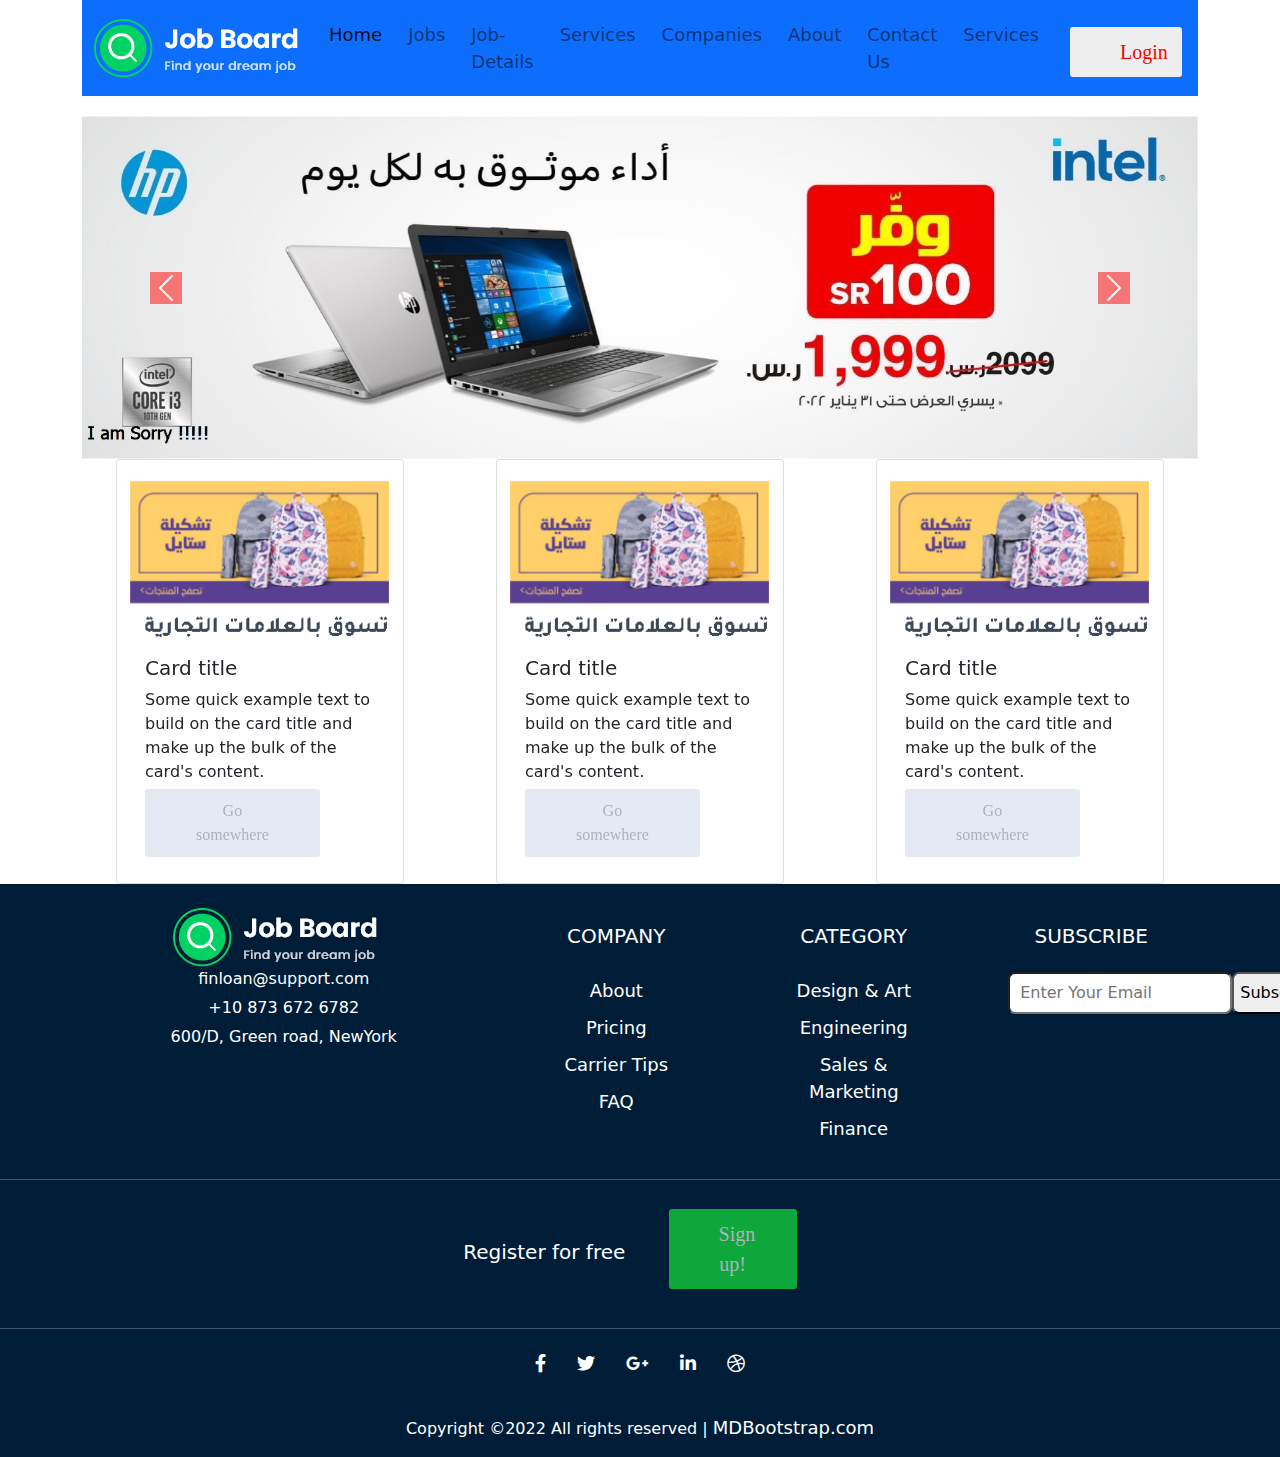
==== index.html @ 2ab96377 "first commit" ====
<!DOCTYPE html>
<html lang="en">

<head>
    <meta charset="UTF-8">

    <meta http-equiv="X-UA-Compatible" content="IE=edge">
    <!---------first mobile Meta-->
    <meta name="viewport" content="width=device-width, initial-scale=1.0">
    <title>Bootstrab</title>
    <link rel="stylesheet" href="css/bootstrap.css">
    <link rel="stylesheet" href="css/style.css">


    <!-- Render All Elements Normally -->
    <link rel="stylesheet" href="css/normalize.css" />
    <!-- Font Awesome Library -->
    <link rel="stylesheet" href="css/all.min.css" />
    <!-- Main Template CSS File -->
    <link rel="stylesheet" href="css/project3.css" />
    <!-- Google Fonts -->
    <link rel="preconnect" href="https://fonts.gstatic.com" />
    <link href="https://fonts.googleapis.com/css2?family=Open+Sans:wght@400;700&#038;display=swap" rel="stylesheet" />

    <link rel="stylesheet" href="css/login.css">
    <link rel="stylesheet" href="css/signup.css">

    <script src="js/html5shiv.min.js"></script>
    <script src="js/respond.min.js"></script>


</head>

<body>

    <div class="container">
        <nav class="navbar navbar-expand-lg navbar-light bg-primary">

            <div class="container-fluid">

                <a class="navbar-brand" href="#"><img src="image/logo.png"></a>
                <button class="navbar-toggler" type="button" data-bs-toggle="collapse"
                    data-bs-target="#navbarSupportedContent" aria-controls="navbarSupportedContent"
                    aria-expanded="false" aria-label="Toggle navigation">
                    <span class="navbar-toggler-icon"></span>
                </button>
                <div class="collapse navbar-collapse" id="navbarSupportedContent">
                    <ul class="navbar-nav me-auto mb-2 mb-lg-0">
                        <li class="nav-item">
                            <a class="nav-link active" aria-current="page" href="#">Home</a>
                        </li>
                        <li class="nav-item">
                            <a class="nav-link " href="#">Jobs</a>
                        </li>
                        <li class="nav-item">
                            <a class="nav-link " href="#">Job-Details</a>
                        </li>
                        <li class="nav-item">
                            <a class="nav-link " href="#">Services</a>
                        </li>
                        <li class="nav-item">
                            <a class="nav-link " href="#">Companies</a>
                        </li>
                        <li class="nav-item">
                            <a class="nav-link " href="#">About</a>
                        </li>
                        <li class="nav-item">
                            <a class="nav-link " href="#">Contact Us</a>
                        </li>
                        <li class="nav-item">
                            <a class="nav-link " href="#">Services</a>
                        </li>


                    </ul>
                    <form class="d-flex">

                        <button class="btn btn-outline-success" id="show-dialog" type="submit"
                            style="font-size: 20px; color: red; background-color: #eee;;">Login</button>
                    </form>
                </div>
            </div>

        </nav>
    </div>
    <!--------End ---Header--------------------------------------------->

    <!--------Start---Modeling--------------------------------------------->

    <div class="overlay  hide"></div>
    <div class="logIn hide ">
        <button id="hide-dialog">
            <img src="imgs/svg/cancel.svg" alt="" />
        </button>
        <h2>تسجيل الدخول</h2>

        <form action="">
            <input type="text" name="" placeholder="البريد الالكتروني او رقم الجوال" id="" />
            <div class="password">
                <input type="password" name="" placeholder="كلمة المرور" id="" />
                <a href="" class="forgot">نسيت ؟</a>
            </div>
            <input type="submit" value=" تسجيل الدخول
        " />
        </form>

        <div class="create-account">
            <p>ليس لديك حساب ؟</p>
            <button id="create-new-account">إنشاء حساب جديد</button>
        </div>
    </div>
    <div class="signUp hide">
        <button id="hide-signUpDialog">
            <img src="imgs/svg/cancel.svg" alt="" />
        </button>
        <h2>إنشاء حساب</h2>

        <form action="">
            <div class="phone-number">
                <input type="number" name="" placeholder="رقم الجوال" id="phone" />
                <select name="countryCode" id="countryCode">
                    <option data- value="+970">+970</option>
                    <option style="background-image: url(imgs/svg/country.svg)">
                        +970
                    </option>
                </select>
            </div>
            <p>سوف نرسل لك <strong>رمز التحقق عن طريق رسالة نصية</strong></p>

            <button class="btn">إرسال رمز التحقق</button>
            <input type="text" name="" placeholder="الإسم الأول" id="" />
            <input type="text" name="" placeholder="أسم العائلة" id="" />
            <input type="email" name="" placeholder="البريد الإلكتروني" id="" />
            <input type="email" name="" placeholder="تأكيد البريد الإلكتروني" id="" />
            <input type="text" name="" placeholder="كلمة المرور" id="" />

            <div class="check">
                <input type="checkbox" name="agree" id="" />
                <label for="agree">أوافق علي <a href="">الشروط والاحكام</a></label>
            </div>
            <div class="check">
                <input type="checkbox" name="email-post-signIn" id="" />
                <label for="agree">التسجيل للإنضمام للنشرة الإخبارية</label>
            </div>
            <input type="submit" class="btn" value="إنشاء حساب" />
        </form>

        <p class="login">
            لديك حساب ؟
            <a href="">
                تسجيل الدخول <img src="imgs/svg/rightArrowBlue.svg" alt="" /></a>
        </p>
    </div>


    <!--------End---Modeling--------------------------------------------->

    <!--------Start---Slider--------------------------------------------->

    <div class="container">
        <div class="slider">
            <div id="carouselExampleControls" class="carousel slide " data-bs-ride="carousel">
                <div class="carousel-inner">
                    <div class="carousel-item active " data-bs-interval="1000">
                        <img src="image/img3.jpg" class="d-block w-100" alt="...">
                    </div>
                    <div class="carousel-item" data-bs-interval="1000">
                        <img src="image/img4.jpg" class="d-block w-100" alt="...">
                    </div>
                    <div class="carousel-item" data-bs-interval="1000">
                        <img src="image/img4.jpg" class="d-block w-100" alt="...">
                    </div>
                </div>
                <button class="carousel-control-prev" type="button" data-bs-target="#carouselExampleControls"
                    data-bs-slide="prev">
                    <span class="carousel-control-prev-icon" aria-hidden="true"></span>
                    <span class="visually-hidden">Previous</span>
                </button>
                <button class="carousel-control-next" type="button" data-bs-target="#carouselExampleControls"
                    data-bs-slide="next">
                    <span class="carousel-control-next-icon" aria-hidden="true"></span>
                    <span class="visually-hidden">Next</span>
                </button>
            </div>
        </div>
    </div>

    <!-------------------------------End slider--------------------------------------------------------->



    <!-------------------------------Start Adver--------------------------------------------------------->



    <!-------------------------------Start Card------------->
    <div class="container">
        <div class="card-adver d-flex justify-content-around row ">
            <div class="card col-lg-3 col-md-6 col-sm-12" style="width: 18rem;">
                <img src="image/adver1.PNG" class="card-img-top" alt="...">
                <div class="card-body">
                    <h5 class="card-title">Card title</h5>
                    <p class="card-text">Some quick example text to build on the card title and make up the bulk of
                        the card's content.</p>
                    <a href="#" class="btn btn-primary">Go somewhere</a>
                </div>
            </div>
            <div class="card col-lg-3 col-md-6 col-sm-12" style="width: 18rem;">
                <img src="image/adver1.PNG" class="card-img-top" alt="...">
                <div class="card-body">
                    <h5 class="card-title">Card title</h5>
                    <p class="card-text">Some quick example text to build on the card title and make up the bulk of
                        the card's content.</p>
                    <a href="#" class="btn btn-primary">Go somewhere</a>
                </div>
            </div>


            <div class="card col-lg-3 col-md-6 col-sm-12" style="width: 18rem;">
                <img src="image/adver1.PNG" class="card-img-top" alt="...">
                <div class="card-body">
                    <h5 class="card-title">Card title</h5>
                    <p class="card-text">Some quick example text to build on the card title and make up the bulk of
                        the card's content.</p>
                    <a href="#" class="btn btn-primary">Go somewhere</a>
                </div>
            </div>


        </div>
    </div>

    <!---------------------------------------------------------------------------------------->

    <!-- Footer -->
    <footer class="page-footer font-small stylish-color-dark pt-4" style="background-color: #001d38; color: white;">

        <!-- Footer Links -->
        <div class="container text-center text-md-left">

            <!-- Grid row -->
            <div class="row">

                <!-- Grid column -->
                <div class="col-md-4 mx-auto">

                    <!-- Content -->
                    <a class="navbar-brand" href="#"><img src="image/logo.png"></a>
                    <p>finloan@support.com</p>
                    <p>+10 873 672 6782</p>
                    <p>600/D, Green road, NewYork</p>

                </div>
                <!-- Grid column -->



                <!-- Grid column -->
                <div class="col-md-2 mx-auto">

                    <!-- Links -->
                    <h5 class="font-weight-bold text-uppercase mt-3 mb-4">Company</h5>

                    <ul class="list-unstyled">
                        <li>
                            <a href="#!">About </a>
                        </li>
                        <li>
                            <a href="#!">Pricing</a>
                        </li>
                        <li>
                            <a href="#!">Carrier Tips</a>
                        </li>
                        <li>
                            <a href="#!">FAQ</a>
                        </li>
                    </ul>

                </div>
                <!-- Grid column -->

                <hr class="clearfix w-100 d-md-none">

                <!-- Grid column -->
                <div class="col-md-2 mx-auto">

                    <!-- Links -->
                    <h5 class="font-weight-bold text-uppercase mt-3 mb-4">Category</h5>

                    <ul class="list-unstyled">
                        <li>
                            <a href="#!">Design & Art</a>
                        </li>
                        <li>
                            <a href="#!">Engineering</a>
                        </li>
                        <li>
                            <a href="#!">Sales & Marketing
                            </a>
                        </li>
                        <li>
                            <a href="#!">Finance</a>
                        </li>
                    </ul>

                </div>
                <!-- Grid column -->

                <hr class="clearfix w-100 d-md-none">

                <!-- Grid column -->
                <div class="col-md-2 mx-auto">

                    <!-- Links -->

                    <h5 class="font-weight-bold text-uppercase mt-3 mb-4">Subscribe</h5>
                    <div class="btnn d-flex">
                        <input type="email" placeholder="Enter Your Email" name=""
                            style="border-radius: 7px; padding: 10px">
                        <button style="border-radius: 7px; ">Subscribe</button>
                    </div>
                </div>
                <!-- Grid column -->

            </div>
            <!-- Grid row -->

        </div>
        <!-- Footer Links -->

        <hr>

        <!-- Call to action -->
        <ul class="list-unstyled list-inline text-center py-2">
            <li class="list-inline-item">
                <h5 class="mb-1">Register for free</h5>
            </li>
            <li class="list-inline-item">
                <a href="#!" class="btn btn-danger btn-rounded"
                    style="background-color: rgb(14, 167, 60); font-size: 20px;">Sign up!</a>
            </li>
        </ul>
        <!-- Call to action -->

        <hr>

        <!-- Social buttons -->
        <ul class="list-unstyled list-inline text-center">
            <li class="list-inline-item">
                <a class="btn-floating btn-fb mx-1">
                    <i class="fab fa-facebook-f"> </i>
                </a>
            </li>
            <li class="list-inline-item">
                <a class="btn-floating btn-tw mx-1">
                    <i class="fab fa-twitter"> </i>
                </a>
            </li>
            <li class="list-inline-item">
                <a class="btn-floating btn-gplus mx-1">
                    <i class="fab fa-google-plus-g"> </i>
                </a>
            </li>
            <li class="list-inline-item">
                <a class="btn-floating btn-li mx-1">
                    <i class="fab fa-linkedin-in"> </i>
                </a>
            </li>
            <li class="list-inline-item">
                <a class="btn-floating btn-dribbble mx-1">
                    <i class="fab fa-dribbble"> </i>
                </a>
            </li>
        </ul>
        <!-- Social buttons -->

        <!-- Copyright -->
        <div class="footer-copyright text-center py-3">Copyright ©2022 All rights reserved |
            <a href="https://mdbootstrap.com/"> MDBootstrap.com</a>
        </div>
        <!-- Copyright -->

    </footer>
    <!-- Footer -->

    <script src="js/popper.min.js"></script>


    <script src="js/jquery-3.6.0.min.js"></script>
    <!-- <script src="js/bootstrap.main.js"></script>  -->

    <!-- <script src="js/bootstrap.min.js"></script> -->
    <script src="js/bootstrap.js"></script>
    <script src="js/main.js"></script>

</body>

</html>
---- css/style.css ----
.card {
  padding-top: 20px;
}

.slider {
  padding-top: 20px;
}

.carousel-control-next {
  color: red;
}

.carousel-control-next-icon {
  background-color: red;
}

.carousel-control-prev-icon {
  background-color: red;

}

.card-adver {
  /* display: flex;
      justify-content: space-around;
      align-items: center;
      */
}

.card-adver .card {
  padding-top: 20px;
}

a {
  text-decoration: none;
  color: white;
  font-size: 18px;


}

li {
  padding: 5px;
}
---- css/login.css ----
.logIn {
    display: flex;
    flex-direction: column;
    justify-content: space-between;
    text-align: center;
    width: 43%;
    margin: auto;
    transform: translateY(15%);
    background-color: white;
    border-radius: 5px;
    padding-bottom: 20px;
    position: fixed;
    left: 30%;
    z-index: 111;
}

@media screen and (max-width: 600px) {
    .logIn {
        width: 80%;
        left: 11%;
    }
}

@media screen and (min-width: 1000px) {
    .logIn {
        width: 33%;
        left: 34%;
    }
}

.logIn>button {
    width: 25px;
    height: 25px;
    background-color: #d4050c5e;
    border: none;
    cursor: pointer;
    border-radius: 3px;
    position: relative;
    top: 3px;
    right: 3px;
    display: flex;
    justify-content: center;
    align-items: center;
    transition: 0.5s;
}

.logIn>button:hover {
    background-color: #d4050b;
}

.logIn img {
    max-width: 100%;
}

h2 {
    box-shadow: 0px 12px 3px -13px black;
    padding: 20px;
}

form {
    display: flex;
    flex-direction: column;
    justify-content: space-between;
    align-items: center;
    margin-top: 17px;
}

input[type="text"],
input[type="password"] {
    background-color: #eff2f7;
    border: none;
    margin-bottom: 5px;
    width: 73%;
    padding: 7px;
    border-radius: 3px;
    font-size: 1.3rem;
}

input[type="text"]:focus-visible,
input[type="password"]:focus-visible {
    outline: none;
}

.password {
    position: relative;
    width: 100%;
}

.forgot {
    text-decoration: none;
    color: #3e65a2;
    font-weight: bold;
    position: absolute;
    top: 8px;
    left: 13%;
}

.logIn input[type="submit"] {
    background-color: #d4050b;
    color: white;
    border: none;
    padding: 8px 0;
    border-radius: 3px;
    font-family: "Tajawal", sans-serif;
    width: 73%;
    transition: 0.5s;
}

.logIn input[type="submit"]:hover {
    background-color: #5c0005;
}

input[type="text"]::placeholder,
input[type="password"]::placeholder {
    position: absolute;
    top: 0px;
    right: 3px;
    font-family: "Tajawal", sans-serif;
    font-size: 0.7rem;
}

.create-account {
    margin-top: 30px;
}

.create-account button {
    border: none;
    padding: 10px 50px;
    background: white;
    box-shadow: 0px 5px 10px 1px rgb(0 0 0 / 20%);
    border-radius: 3px;
    font-family: "Tajawal";
    transition: 0.5s;
    cursor: pointer;
}

.create-account button:hover {
    background-color: rgba(0, 0, 0, 0.1);
}

p {
    margin-bottom: 0.3rem;
}

.overlay {
    position: fixed;
    top: 0;
    left: 0;
    width: 100%;
    height: 100%;
    background-color: rgba(0, 0, 0, 0.704);
    transition: 0.5s;
    z-index: 11;
}

#show-dialog {
    /* position: absolute; */
    /* z-index: 111; */
}

.hide {
    display: none;
}
---- css/signup.css ----
.signUp a {
    text-decoration: none;
    color: #0052cc;
}

.signUp {
    display: flex;
    flex-direction: column;
    justify-content: space-between;
    text-align: center;
    width: 43%;
    margin: auto;
    transform: translateY(-4%);
    background-color: white;
    position: fixed;
    left: 30%;
    z-index: 111;
    border-radius: 5px;
    padding-bottom: 20px;
}

@media screen and (max-width: 600px) {
    .signUp {
        width: 83%;
        left: 9%;
        top: 70px;
    }
}

@media screen and (min-width: 1000px) {
    .signUp {
        width: 33%;
        left: 34%;
    }
}

.signUp>button {
    width: 25px;
    height: 25px;
    background-color: #d4050c5e;
    border: none;
    cursor: pointer;
    border-radius: 3px;
    position: relative;
    top: 3px;
    right: 3px;
    display: flex;
    justify-content: center;
    align-items: center;
    transition: 0.5s;
}

.signUp>button:hover {
    background-color: #d4050b;
}

.signUp img {
    max-width: 100%;
}

.signUp h2 {
    margin-top: 0;
    box-shadow: 0px 12px 3px -13px black;
    padding: 20px;
}

/* Chrome, Safari, Edge, Opera */
.signUp input::-webkit-outer-spin-button,
.signUp input::-webkit-inner-spin-button {
    -webkit-appearance: none;
    margin: 0;
}

/* Firefox */
.signUp input[type="number"] {
    -moz-appearance: textfield;
}

.signUp #countryCode {
    border: none;
    background-color: #eff2f7;
    padding: 11px;
    border-radius: 5px;
    width: 27%;
    margin-bottom: 5px;
}

.signUp .phone-number {
    width: 77%;
    display: flex;
    justify-content: space-between;
}

#phone {
    width: 65%;
}

.signUp form {
    display: flex;
    flex-direction: column;
    justify-content: space-between;
    align-items: center;
    margin-top: 17px;
}

.signUp input[type="number"],
.signUp input[type="text"],
.signUp input[type="email"] {
    background-color: #eff2f7;
    border: none;
    margin-bottom: 5px;
    width: 73%;
    padding: 7px;
    border-radius: 3px;
    font-size: 1rem;
}

.signUp input[type="text"]:focus-visible,
.signUp input[type="number"]:focus-visible,
.signUp input[type="email"] {
    outline: none;
}

.signUp .password {
    position: relative;
}

.signUp .forgot {
    text-decoration: none;
    color: #3e65a2;
    font-weight: bold;
    position: absolute;
    top: 8px;
    left: 10px;
}

.signUp input[type="text"]::placeholder,
.signUp input[type="email"]::placeholder {
    position: absolute;
    top: 0px;
    right: 3px;
    font-family: "Tajawal", sans-serif;
    font-size: 0.7rem;
}

.signUp input[type="number"]::placeholder {
    font-family: "Tajawal", sans-serif;
}

.signUp label {
    display: inline-block;
    font-size: 0.8rem;
    color: #5f6263;
}

.signUp .check {
    display: flex;
    justify-content: flex-start;
    align-items: center;
    width: 76%;
    margin-top: 3px;
    /* margin-bottom: 5px; */
}

.signUp input[type="checkbox"] {
    width: 22px;
    height: 22px;
    margin-left: 6px;
}

.signUp input[type="submit"] {
    margin-top: 7px;
}

.btn {
    padding: 10px 50px;
    background: #e5e9f4;
    border: none;
    border-radius: 3px;
    transition: 0.5s;
    color: #adb2bd;
    font-family: tajawal;
    cursor: pointer;
    width: 76%;
    margin-bottom: 10px;
}

.btn:hover {
    background-color: rgba(0, 0, 0, 0.534);
}

.signUp p {
    font-size: 0.7rem;
    color: #5f6263;
    width: 100%;
    text-align: start;
    padding-right: 25%;
    margin: 0 0 5px;
}

.overlay {
    position: fixed;
    top: 0;
    left: 0;
    width: 100%;
    height: 100%;
    background-color: rgba(0, 0, 0, 0.7);
    transition: 0.5s;
    -webkit-transition: 0.5s;
    -moz-transition: 0.5s;
    -ms-transition: 0.5s;
    -o-transition: 0.5s;
}

/* #show-dialog {
    position: absolute;
    z-index: 111;
  } */
.hide {
    display: none;
}

p.login {
    font-size: 0.9rem;
    margin: auto;
}

p.login img {
    width: 11px;
    position: relative;
    top: 2px;
}
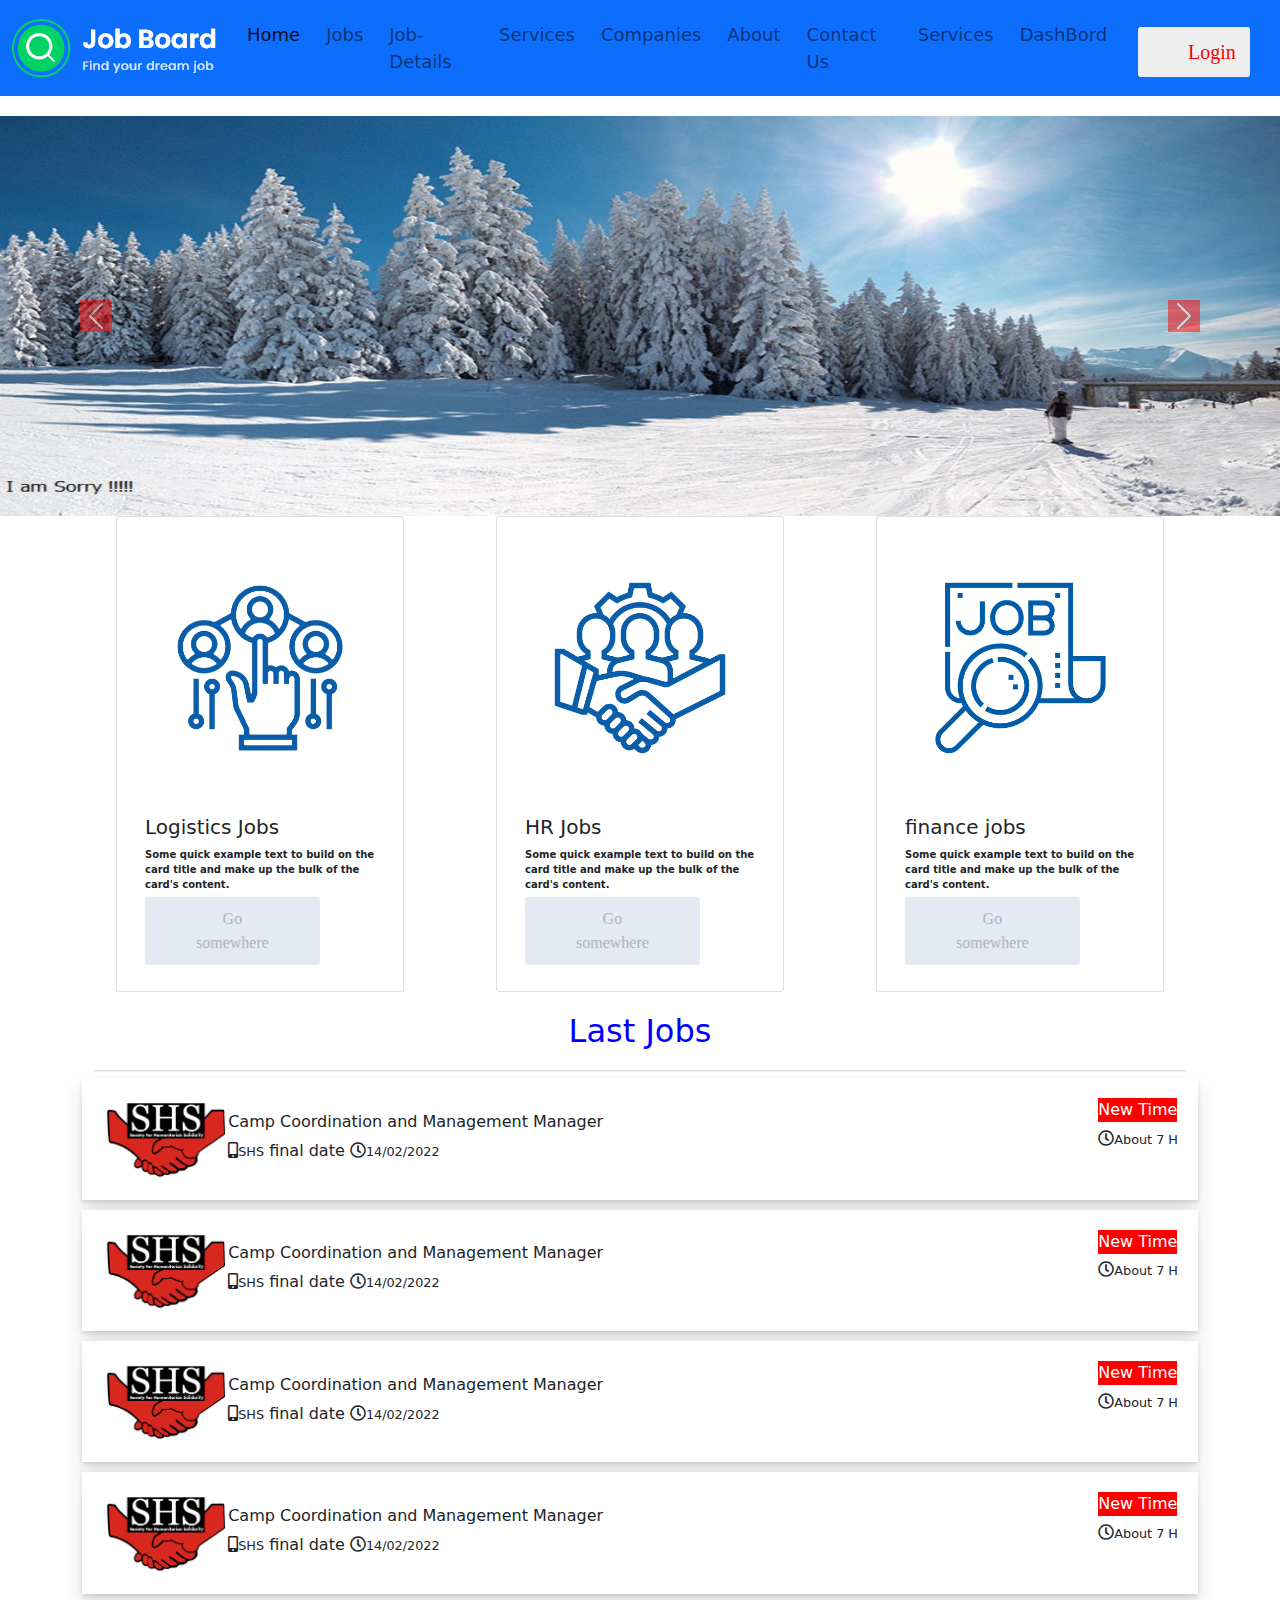
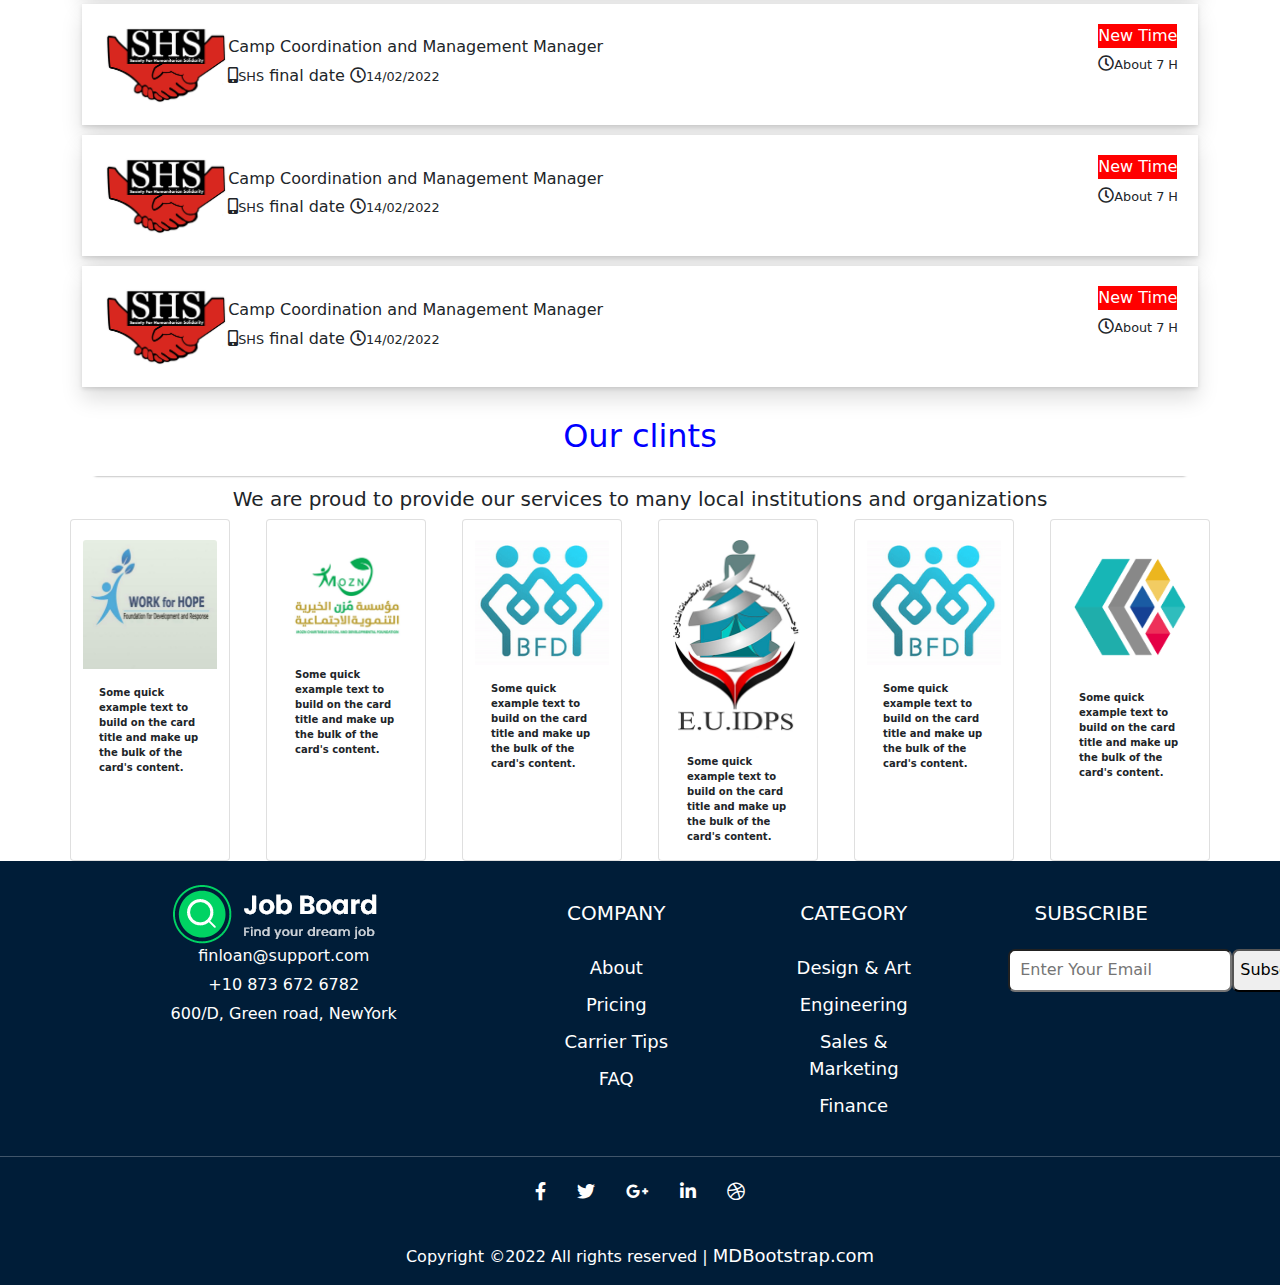
==== commit e07e0529: "first commit" ====
--- a/index.html
+++ b/index.html
@@ -33,56 +33,59 @@
 
 <body>
 
-    <div class="container">
-        <nav class="navbar navbar-expand-lg navbar-light bg-primary">
-
-            <div class="container-fluid">
-
-                <a class="navbar-brand" href="#"><img src="image/logo.png"></a>
-                <button class="navbar-toggler" type="button" data-bs-toggle="collapse"
-                    data-bs-target="#navbarSupportedContent" aria-controls="navbarSupportedContent"
-                    aria-expanded="false" aria-label="Toggle navigation">
-                    <span class="navbar-toggler-icon"></span>
-                </button>
-                <div class="collapse navbar-collapse" id="navbarSupportedContent">
-                    <ul class="navbar-nav me-auto mb-2 mb-lg-0">
-                        <li class="nav-item">
-                            <a class="nav-link active" aria-current="page" href="#">Home</a>
-                        </li>
-                        <li class="nav-item">
-                            <a class="nav-link " href="#">Jobs</a>
-                        </li>
-                        <li class="nav-item">
-                            <a class="nav-link " href="#">Job-Details</a>
-                        </li>
-                        <li class="nav-item">
-                            <a class="nav-link " href="#">Services</a>
-                        </li>
-                        <li class="nav-item">
-                            <a class="nav-link " href="#">Companies</a>
-                        </li>
-                        <li class="nav-item">
-                            <a class="nav-link " href="#">About</a>
-                        </li>
-                        <li class="nav-item">
-                            <a class="nav-link " href="#">Contact Us</a>
-                        </li>
-                        <li class="nav-item">
-                            <a class="nav-link " href="#">Services</a>
-                        </li>
-
-
-                    </ul>
-                    <form class="d-flex">
-
-                        <button class="btn btn-outline-success" id="show-dialog" type="submit"
-                            style="font-size: 20px; color: red; background-color: #eee;;">Login</button>
-                    </form>
-                </div>
-            </div>
-
-        </nav>
-    </div>
+
+    <nav class="navbar navbar-expand-lg navbar-light bg-primary">
+
+        <div class="container-fluid">
+
+            <a class="navbar-brand" href="#"><img src="image/logo.png"></a>
+            <button class="navbar-toggler" type="button" data-bs-toggle="collapse"
+                data-bs-target="#navbarSupportedContent" aria-controls="navbarSupportedContent" aria-expanded="false"
+                aria-label="Toggle navigation">
+                <span class="navbar-toggler-icon"></span>
+            </button>
+            <div class="collapse navbar-collapse" id="navbarSupportedContent">
+                <ul class="navbar-nav me-auto mb-2 mb-lg-0">
+                    <li class="nav-item">
+                        <a class="nav-link active" aria-current="page" href="#">Home</a>
+                    </li>
+                    <li class="nav-item">
+                        <a class="nav-link " href="jop-page.html">Jobs</a>
+                    </li>
+                    <li class="nav-item">
+                        <a class="nav-link " href="details-job.html">Job-Details</a>
+                    </li>
+                    <li class="nav-item">
+                        <a class="nav-link " href="#">Services</a>
+                    </li>
+                    <li class="nav-item">
+                        <a class="nav-link " href="#">Companies</a>
+                    </li>
+                    <li class="nav-item">
+                        <a class="nav-link " href="#">About</a>
+                    </li>
+                    <li class="nav-item">
+                        <a class="nav-link " href="contact.html">Contact Us</a>
+                    </li>
+                    <li class="nav-item">
+                        <a class="nav-link " href="#">Services</a>
+                    </li>
+                    <li class="nav-item">
+                        <a class="nav-link " href="sliderVertical.html">DashBord</a>
+                    </li>
+
+
+                </ul>
+                <form class="d-flex">
+
+                    <button class="btn btn-outline-success" id="show-dialog" type="submit"
+                        style="font-size: 20px; color: red; background-color: #eee;;">Login</button>
+                </form>
+            </div>
+        </div>
+
+    </nav>
+
     <!--------End ---Header--------------------------------------------->
 
     <!--------Start---Modeling--------------------------------------------->
@@ -157,33 +160,33 @@
 
     <!--------Start---Slider--------------------------------------------->
 
-    <div class="container">
-        <div class="slider">
-            <div id="carouselExampleControls" class="carousel slide " data-bs-ride="carousel">
-                <div class="carousel-inner">
-                    <div class="carousel-item active " data-bs-interval="1000">
-                        <img src="image/img3.jpg" class="d-block w-100" alt="...">
-                    </div>
-                    <div class="carousel-item" data-bs-interval="1000">
-                        <img src="image/img4.jpg" class="d-block w-100" alt="...">
-                    </div>
-                    <div class="carousel-item" data-bs-interval="1000">
-                        <img src="image/img4.jpg" class="d-block w-100" alt="...">
-                    </div>
-                </div>
-                <button class="carousel-control-prev" type="button" data-bs-target="#carouselExampleControls"
-                    data-bs-slide="prev">
-                    <span class="carousel-control-prev-icon" aria-hidden="true"></span>
-                    <span class="visually-hidden">Previous</span>
-                </button>
-                <button class="carousel-control-next" type="button" data-bs-target="#carouselExampleControls"
-                    data-bs-slide="next">
-                    <span class="carousel-control-next-icon" aria-hidden="true"></span>
-                    <span class="visually-hidden">Next</span>
-                </button>
-            </div>
+
+    <div class="slider">
+        <div id="carouselExampleControls" class="carousel slide " data-bs-ride="carousel">
+            <div class="carousel-inner">
+                <div class="carousel-item active " data-bs-interval="1000">
+                    <img src="image/sli3.jpg" class="d-block w-100" alt="..." height="400px">
+                </div>
+                <div class="carousel-item" data-bs-interval="1000">
+                    <img src="image/sli2.jpg" class="d-block w-100" alt="..." height="400px">
+                </div>
+                <div class="carousel-item" data-bs-interval="1000">
+                    <img src="image/sli.jpg" class="d-block w-100" alt="..." height="400px">
+                </div>
+            </div>
+            <button class="carousel-control-prev" type="button" data-bs-target="#carouselExampleControls"
+                data-bs-slide="prev">
+                <span class="carousel-control-prev-icon" aria-hidden="true"></span>
+                <span class="visually-hidden">Previous</span>
+            </button>
+            <button class="carousel-control-next" type="button" data-bs-target="#carouselExampleControls"
+                data-bs-slide="next">
+                <span class="carousel-control-next-icon" aria-hidden="true"></span>
+                <span class="visually-hidden">Next</span>
+            </button>
         </div>
     </div>
+
 
     <!-------------------------------End slider--------------------------------------------------------->
 
@@ -197,18 +200,18 @@
     <div class="container">
         <div class="card-adver d-flex justify-content-around row ">
             <div class="card col-lg-3 col-md-6 col-sm-12" style="width: 18rem;">
-                <img src="image/adver1.PNG" class="card-img-top" alt="...">
-                <div class="card-body">
-                    <h5 class="card-title">Card title</h5>
+                <img src="image/svgexport-1.png" class="card-img-top" alt="...">
+                <div class="card-body">
+                    <h5 class="card-title">Logistics Jobs</h5>
                     <p class="card-text">Some quick example text to build on the card title and make up the bulk of
                         the card's content.</p>
                     <a href="#" class="btn btn-primary">Go somewhere</a>
                 </div>
             </div>
             <div class="card col-lg-3 col-md-6 col-sm-12" style="width: 18rem;">
-                <img src="image/adver1.PNG" class="card-img-top" alt="...">
-                <div class="card-body">
-                    <h5 class="card-title">Card title</h5>
+                <img src="image/svgexport-2.png" class="card-img-top" alt="...">
+                <div class="card-body">
+                    <h5 class="card-title">HR Jobs</h5>
                     <p class="card-text">Some quick example text to build on the card title and make up the bulk of
                         the card's content.</p>
                     <a href="#" class="btn btn-primary">Go somewhere</a>
@@ -217,9 +220,9 @@
 
 
             <div class="card col-lg-3 col-md-6 col-sm-12" style="width: 18rem;">
-                <img src="image/adver1.PNG" class="card-img-top" alt="...">
-                <div class="card-body">
-                    <h5 class="card-title">Card title</h5>
+                <img src="image/svgexport-3.png" class="card-img-top" alt="...">
+                <div class="card-body">
+                    <h5 class="card-title">finance jobs</h5>
                     <p class="card-text">Some quick example text to build on the card title and make up the bulk of
                         the card's content.</p>
                     <a href="#" class="btn btn-primary">Go somewhere</a>
@@ -227,9 +230,175 @@
             </div>
 
 
+
+
         </div>
     </div>
-
+    <!---------------------------------------------------------------------------------------->
+    <div class="container">
+
+        <h2 style="text-align: center; color: blue;">Last Jobs</h2>
+        <div class="cards">
+            <div class="image">
+                <img src="image/job1.ico" alt="">
+                <div class="text">
+                    <p>Camp Coordination and Management Manager</p>
+                    <p id="ico"><i class="fas fa-mobile-alt"></i><small>SHS</small> final date <i
+                            class="far fa-clock"></i><small>14/02/2022</small></p>
+                </div>
+
+            </div>
+            <div class="time">
+                <p style="width: fit-content ; background-color: red; color: white;">New Time</p>
+                <i class="far fa-clock"></i><small>About 7 H</small>
+            </div>
+        </div>
+        <div class="cards">
+            <div class="image">
+                <img src="image/job1.ico" alt="">
+                <div class="text">
+                    <p>Camp Coordination and Management Manager</p>
+                    <p id="ico"><i class="fas fa-mobile-alt"></i><small>SHS</small> final date <i
+                            class="far fa-clock"></i><small>14/02/2022</small></p>
+                </div>
+
+            </div>
+            <div class="time">
+                <p style="width: fit-content ; background-color: red; color: white;">New Time</p>
+                <i class="far fa-clock"></i><small>About 7 H</small>
+            </div>
+        </div>
+        <div class="cards">
+            <div class="image">
+                <img src="image/job1.ico" alt="">
+                <div class="text">
+                    <p>Camp Coordination and Management Manager</p>
+                    <p id="ico"><i class="fas fa-mobile-alt"></i><small>SHS</small> final date <i
+                            class="far fa-clock"></i><small>14/02/2022</small></p>
+                </div>
+
+            </div>
+            <div class="time">
+                <p style="width: fit-content ; background-color: red; color: white;">New Time</p>
+                <i class="far fa-clock"></i><small>About 7 H</small>
+            </div>
+        </div>
+        <div class="cards">
+            <div class="image">
+                <img src="image/job1.ico" alt="">
+                <div class="text">
+                    <p>Camp Coordination and Management Manager</p>
+                    <p id="ico"><i class="fas fa-mobile-alt"></i><small>SHS</small> final date <i
+                            class="far fa-clock"></i><small>14/02/2022</small></p>
+                </div>
+
+            </div>
+            <div class="time">
+                <p style="width: fit-content ; background-color: red; color: white;">New Time</p>
+                <i class="far fa-clock"></i><small>About 7 H</small>
+            </div>
+        </div>
+        <div class="cards">
+            <div class="image">
+                <img src="image/job1.ico" alt="">
+                <div class="text">
+                    <p>Camp Coordination and Management Manager</p>
+                    <p id="ico"><i class="fas fa-mobile-alt"></i><small>SHS</small> final date <i
+                            class="far fa-clock"></i><small>14/02/2022</small></p>
+                </div>
+
+            </div>
+            <div class="time">
+                <p style="width: fit-content ; background-color: red; color: white;">New Time</p>
+                <i class="far fa-clock"></i><small>About 7 H</small>
+            </div>
+        </div>
+        <div class="cards">
+            <div class="image">
+                <img src="image/job1.ico" alt="">
+                <div class="text">
+                    <p>Camp Coordination and Management Manager</p>
+                    <p id="ico"><i class="fas fa-mobile-alt"></i><small>SHS</small> final date <i
+                            class="far fa-clock"></i><small>14/02/2022</small></p>
+                </div>
+
+            </div>
+            <div class="time">
+                <p style="width: fit-content ; background-color: red; color: white;">New Time</p>
+                <i class="far fa-clock"></i><small>About 7 H</small>
+            </div>
+        </div>
+        <div class="cards">
+            <div class="image">
+                <img src="image/job1.ico" alt="">
+                <div class="text">
+                    <p>Camp Coordination and Management Manager</p>
+                    <p id="ico"><i class="fas fa-mobile-alt"></i><small>SHS</small> final date <i
+                            class="far fa-clock"></i><small>14/02/2022</small></p>
+                </div>
+
+            </div>
+            <div class="time">
+                <p style="width: fit-content ; background-color: red; color: white;">New Time</p>
+                <i class="far fa-clock"></i><small>About 7 H</small>
+            </div>
+        </div>
+    </div>
+
+
+    <!---------------------------------------------------------------------------------------->
+
+    <div class="container">
+        <h2 style="text-align: center; color: blue;">Our clints</h2>
+        <p style="text-align: center; font-size: 20px;">We are proud to provide our services to many local institutions
+            and organizations</p>
+        <div class="row justify-content-between" style="gap: 15px  ;font-size: 15px;">
+            <!-- <div class="cardss "> -->
+            <div class="card col-lg-2 " style="width: 10rem; ">
+                <img src="image/clint1.jpg" class="card-img-top" alt="...">
+                <div class="card-body">
+                    <p class="card-text">Some quick example text to build on the card title and make up the bulk of
+                        the card's content.</p>
+                </div>
+            </div>
+            <div class="card col-lg-2" style="width: 10rem;">
+                <img src="image/clint8.jpg" class="card-img-top" alt="...">
+                <div class="card-body">
+                    <p class="card-text">Some quick example text to build on the card title and make up the bulk of
+                        the card's content.</p>
+                </div>
+            </div>
+            <div class="card col-lg-2" style="width: 10rem;">
+                <img src="image/clint5.gif" class="card-img-top" alt="...">
+                <div class="card-body">
+                    <p class="card-text">Some quick example text to build on the card title and make up the bulk of
+                        the card's content.</p>
+                </div>
+            </div>
+            <div class="card col-lg-2" style="width: 10rem;">
+                <img src="image/clint4.png" class="card-img-top" alt="...">
+                <div class="card-body">
+                    <p class="card-text">Some quick example text to build on the card title and make up the bulk of
+                        the card's content.</p>
+                </div>
+            </div>
+            <div class="card col-lg-2" style="width: 10rem;">
+                <img src="image/clint5.gif" class="card-img-top" alt="...">
+                <div class="card-body">
+                    <p class="card-text">Some quick example text to build on the card title and make up the bulk of
+                        the card's content.</p>
+                </div>
+            </div>
+            <div class="card col-lg-2" style="width: 10rem;">
+                <img src="image/clint6.png" class="card-img-top" alt="...">
+                <div class="card-body">
+                    <p class="card-text">Some quick example text to build on the card title and make up the bulk of
+                        the card's content.</p>
+                </div>
+            </div>
+            <!-- </div> -->
+        </div>
+    </div>
     <!---------------------------------------------------------------------------------------->
 
     <!-- Footer -->
@@ -277,6 +446,7 @@
                     </ul>
 
                 </div>
+
                 <!-- Grid column -->
 
                 <hr class="clearfix w-100 d-md-none">
@@ -328,18 +498,9 @@
         </div>
         <!-- Footer Links -->
 
-        <hr>
 
         <!-- Call to action -->
-        <ul class="list-unstyled list-inline text-center py-2">
-            <li class="list-inline-item">
-                <h5 class="mb-1">Register for free</h5>
-            </li>
-            <li class="list-inline-item">
-                <a href="#!" class="btn btn-danger btn-rounded"
-                    style="background-color: rgb(14, 167, 60); font-size: 20px;">Sign up!</a>
-            </li>
-        </ul>
+
         <!-- Call to action -->
 
         <hr>
--- a/css/style.css
+++ b/css/style.css
@@ -40,4 +40,37 @@
 
 li {
   padding: 5px;
+}
+
+.cards {
+  display: flex;
+  justify-content: space-between;
+  background-color: white;
+  box-shadow: 0 12px 20px 0 rgb(0 0 0 / 13%), 0 2px 4px 0 rgb(0 0 0 / 12%);
+  counter-increment: services;
+  transition: var(--main-transition);
+  position: relative;
+  padding: 20px;
+  margin-bottom: 10px;
+
+}
+
+.cards .image {
+  display: flex;
+  align-items: center;
+
+}
+
+.cards .image img {
+  max-width: 20%;
+}
+
+.cards .image .ico {
+
+  margin-right: 5px;
+}
+
+.card-text {
+  font-size: 10px;
+  font-weight: bold;
 }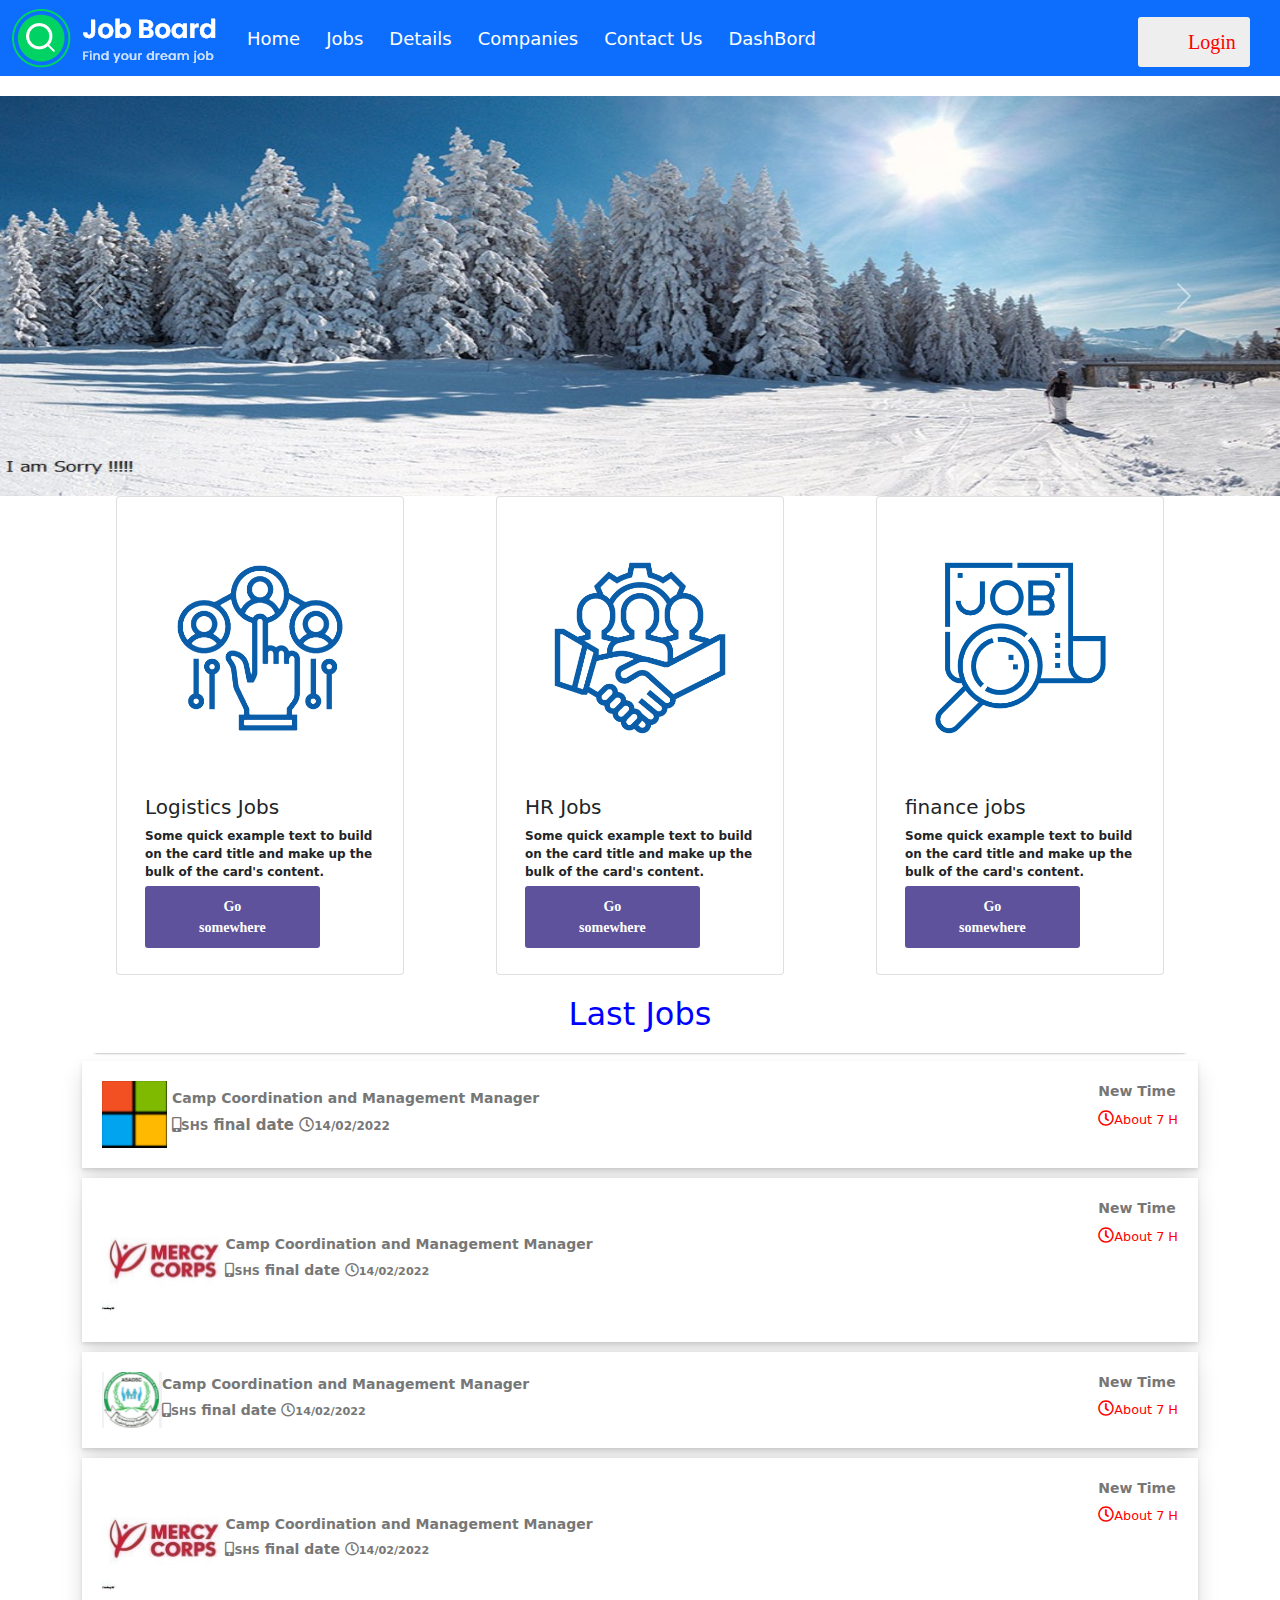
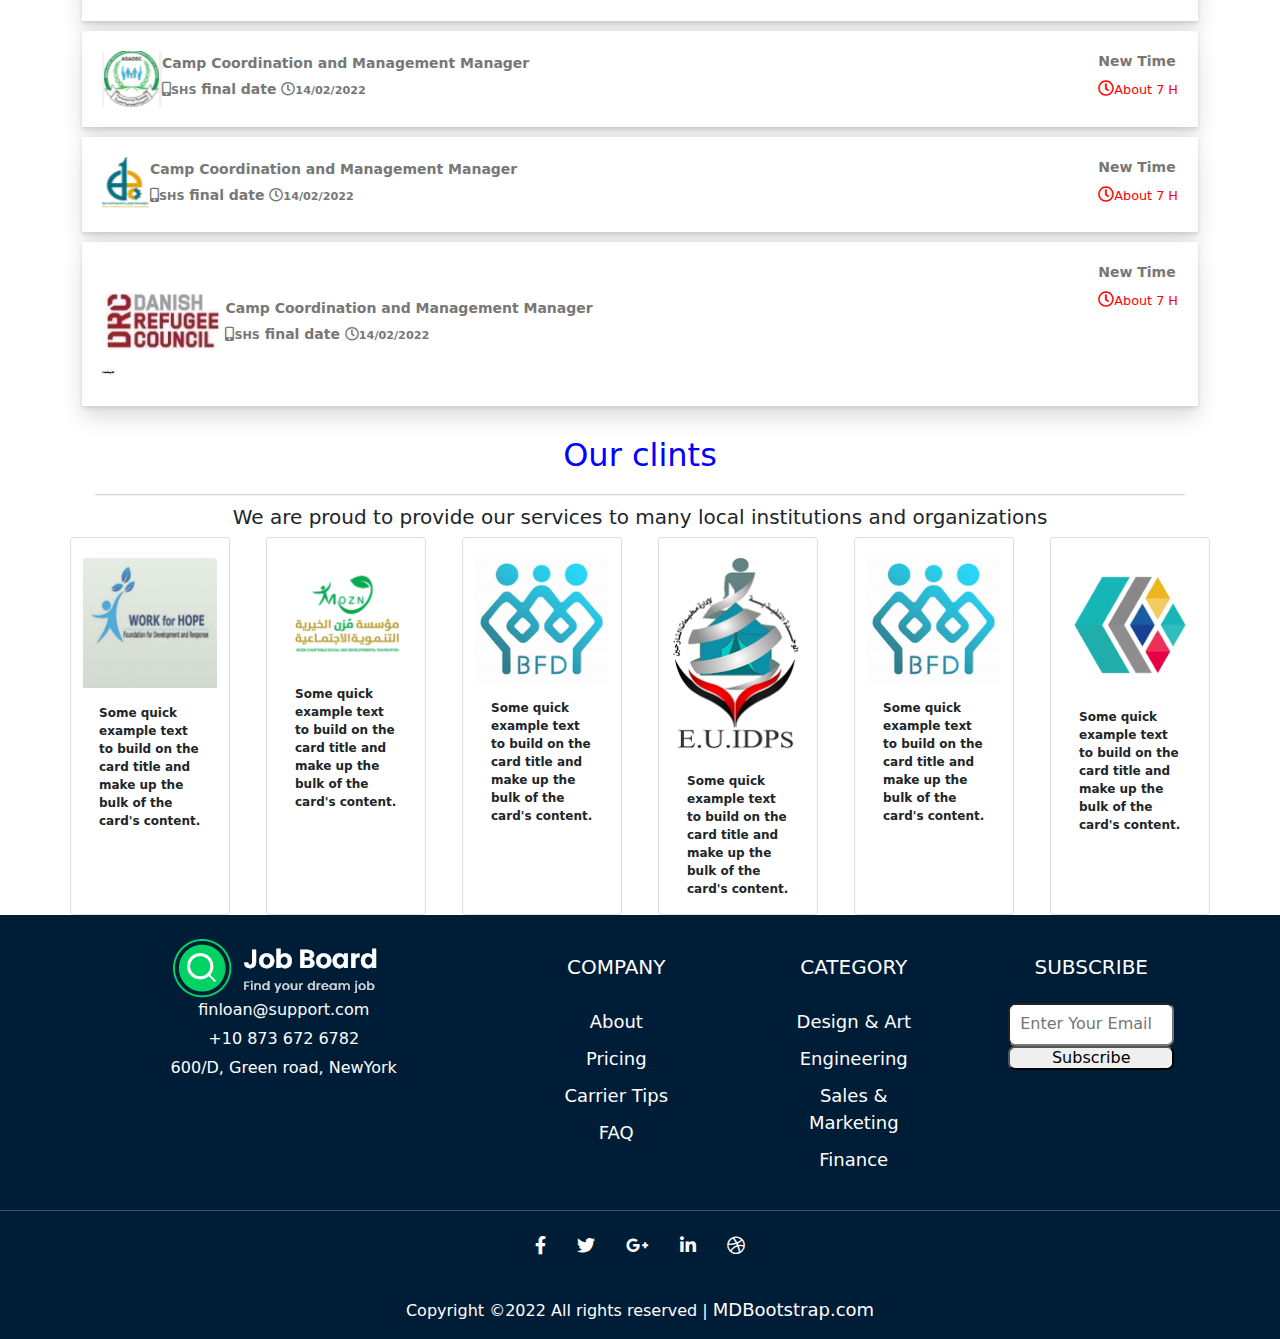
==== commit be2b09e2: "befor-final" ====
--- a/index.html
+++ b/index.html
@@ -34,7 +34,7 @@
 <body>
 
 
-    <nav class="navbar navbar-expand-lg navbar-light bg-primary">
+    <nav class="navbar navbar-expand-lg navbar-light bg-primary " style=" height: 76px;">
 
         <div class="container-fluid">
 
@@ -47,31 +47,27 @@
             <div class="collapse navbar-collapse" id="navbarSupportedContent">
                 <ul class="navbar-nav me-auto mb-2 mb-lg-0">
                     <li class="nav-item">
-                        <a class="nav-link active" aria-current="page" href="#">Home</a>
+                        <a class="nav-link active" aria-current="page" style="color: white; font-size: 18px;"
+                            href="#">Home</a>
                     </li>
                     <li class="nav-item">
-                        <a class="nav-link " href="jop-page.html">Jobs</a>
+                        <a class="nav-link " style="color: white; font-size: 18px;" href="jop-page.html">Jobs</a>
                     </li>
                     <li class="nav-item">
-                        <a class="nav-link " href="details-job.html">Job-Details</a>
+                        <a class="nav-link " style="color: white; font-size: 18px;" href="details-job.html">Details</a>
                     </li>
+
                     <li class="nav-item">
-                        <a class="nav-link " href="#">Services</a>
+                        <a class="nav-link " style="color: white; font-size: 18px;" href="#">Companies</a>
                     </li>
+
                     <li class="nav-item">
-                        <a class="nav-link " href="#">Companies</a>
+                        <a class="nav-link " style="color: white; font-size: 18px;" href="contact.html">Contact Us</a>
                     </li>
+
                     <li class="nav-item">
-                        <a class="nav-link " href="#">About</a>
-                    </li>
-                    <li class="nav-item">
-                        <a class="nav-link " href="contact.html">Contact Us</a>
-                    </li>
-                    <li class="nav-item">
-                        <a class="nav-link " href="#">Services</a>
-                    </li>
-                    <li class="nav-item">
-                        <a class="nav-link " href="sliderVertical.html">DashBord</a>
+                        <a class="nav-link " style="color: white; font-size: 18px;"
+                            href="sliderVertical.html">DashBord</a>
                     </li>
 
 
@@ -205,7 +201,9 @@
                     <h5 class="card-title">Logistics Jobs</h5>
                     <p class="card-text">Some quick example text to build on the card title and make up the bulk of
                         the card's content.</p>
-                    <a href="#" class="btn btn-primary">Go somewhere</a>
+                    <a href="#" class="btn btn-primary"
+                        style="background-color: #5e529d; color: white; font-weight: bold; font-size: 14px;">Go
+                        somewhere</a>
                 </div>
             </div>
             <div class="card col-lg-3 col-md-6 col-sm-12" style="width: 18rem;">
@@ -214,7 +212,9 @@
                     <h5 class="card-title">HR Jobs</h5>
                     <p class="card-text">Some quick example text to build on the card title and make up the bulk of
                         the card's content.</p>
-                    <a href="#" class="btn btn-primary">Go somewhere</a>
+                    <a href="#" class="btn btn-primary"
+                        style="background-color: #5e529d; color: white; font-weight: bold; font-size: 14px;">Go
+                        somewhere</a>
                 </div>
             </div>
 
@@ -225,7 +225,9 @@
                     <h5 class="card-title">finance jobs</h5>
                     <p class="card-text">Some quick example text to build on the card title and make up the bulk of
                         the card's content.</p>
-                    <a href="#" class="btn btn-primary">Go somewhere</a>
+                    <a href="#" class="btn btn-primary"
+                        style="background-color: #5e529d; color: white; font-weight: bold; font-size: 14px;">Go
+                        somewhere</a>
                 </div>
             </div>
 
@@ -240,7 +242,47 @@
         <h2 style="text-align: center; color: blue;">Last Jobs</h2>
         <div class="cards">
             <div class="image">
-                <img src="image/job1.ico" alt="">
+                <img style="margin-right: 5px;  " src="image/microsoft1.png" alt="">
+                <div class="text">
+                    <a href="details-job.html">
+                        <p>Camp Coordination and Management Manager</p>
+                    </a>
+                    <p id="ico" style="
+                    color: #777;
+                    font-weight: bold;
+                    font-size: 15px;
+                "><i class="fas fa-mobile-alt"></i><small>SHS</small> final date <i
+                            class="far fa-clock"></i><small>14/02/2022</small></p>
+                </div>
+
+            </div>
+            <div class="time">
+                <p>New Time</p>
+                <i class="far fa-clock"></i><small>About 7 H</small>
+            </div>
+        </div>
+        <div class="cards">
+            <div class="image">
+                <img src="image/job4.jpg" alt="">
+                <div class="text">
+                    <p id="sty" style="
+    color: #777;
+    font-size: 14px;
+    font-weight: bold;
+">Camp Coordination and Management Manager</p>
+                    <p id="ico"><i class="fas fa-mobile-alt"></i><small>SHS</small> final date <i
+                            class="far fa-clock"></i><small>14/02/2022</small></p>
+                </div>
+
+            </div>
+            <div class="time">
+                <p>New Time</p>
+                <i class="far fa-clock"></i><small>About 7 H</small>
+            </div>
+        </div>
+        <div class="cards">
+            <div class="image">
+                <img src="image/job5.PNG" alt="">
                 <div class="text">
                     <p>Camp Coordination and Management Manager</p>
                     <p id="ico"><i class="fas fa-mobile-alt"></i><small>SHS</small> final date <i
@@ -249,13 +291,13 @@
 
             </div>
             <div class="time">
-                <p style="width: fit-content ; background-color: red; color: white;">New Time</p>
-                <i class="far fa-clock"></i><small>About 7 H</small>
-            </div>
-        </div>
-        <div class="cards">
-            <div class="image">
-                <img src="image/job1.ico" alt="">
+                <p>New Time</p>
+                <i class="far fa-clock"></i><small>About 7 H</small>
+            </div>
+        </div>
+        <div class="cards">
+            <div class="image">
+                <img src="image/job4.jpg" alt="">
                 <div class="text">
                     <p>Camp Coordination and Management Manager</p>
                     <p id="ico"><i class="fas fa-mobile-alt"></i><small>SHS</small> final date <i
@@ -264,13 +306,13 @@
 
             </div>
             <div class="time">
-                <p style="width: fit-content ; background-color: red; color: white;">New Time</p>
-                <i class="far fa-clock"></i><small>About 7 H</small>
-            </div>
-        </div>
-        <div class="cards">
-            <div class="image">
-                <img src="image/job1.ico" alt="">
+                <p>New Time</p>
+                <i class="far fa-clock"></i><small>About 7 H</small>
+            </div>
+        </div>
+        <div class="cards">
+            <div class="image">
+                <img src="image/job5.PNG" alt="">
                 <div class="text">
                     <p>Camp Coordination and Management Manager</p>
                     <p id="ico"><i class="fas fa-mobile-alt"></i><small>SHS</small> final date <i
@@ -279,13 +321,13 @@
 
             </div>
             <div class="time">
-                <p style="width: fit-content ; background-color: red; color: white;">New Time</p>
-                <i class="far fa-clock"></i><small>About 7 H</small>
-            </div>
-        </div>
-        <div class="cards">
-            <div class="image">
-                <img src="image/job1.ico" alt="">
+                <p>New Time</p>
+                <i class="far fa-clock"></i><small>About 7 H</small>
+            </div>
+        </div>
+        <div class="cards">
+            <div class="image">
+                <img src="image/job6.PNG" alt="">
                 <div class="text">
                     <p>Camp Coordination and Management Manager</p>
                     <p id="ico"><i class="fas fa-mobile-alt"></i><small>SHS</small> final date <i
@@ -294,13 +336,13 @@
 
             </div>
             <div class="time">
-                <p style="width: fit-content ; background-color: red; color: white;">New Time</p>
-                <i class="far fa-clock"></i><small>About 7 H</small>
-            </div>
-        </div>
-        <div class="cards">
-            <div class="image">
-                <img src="image/job1.ico" alt="">
+                <p>New Time</p>
+                <i class="far fa-clock"></i><small>About 7 H</small>
+            </div>
+        </div>
+        <div class="cards">
+            <div class="image">
+                <img src="image/job2.jpg" alt="">
                 <div class="text">
                     <p>Camp Coordination and Management Manager</p>
                     <p id="ico"><i class="fas fa-mobile-alt"></i><small>SHS</small> final date <i
@@ -309,37 +351,7 @@
 
             </div>
             <div class="time">
-                <p style="width: fit-content ; background-color: red; color: white;">New Time</p>
-                <i class="far fa-clock"></i><small>About 7 H</small>
-            </div>
-        </div>
-        <div class="cards">
-            <div class="image">
-                <img src="image/job1.ico" alt="">
-                <div class="text">
-                    <p>Camp Coordination and Management Manager</p>
-                    <p id="ico"><i class="fas fa-mobile-alt"></i><small>SHS</small> final date <i
-                            class="far fa-clock"></i><small>14/02/2022</small></p>
-                </div>
-
-            </div>
-            <div class="time">
-                <p style="width: fit-content ; background-color: red; color: white;">New Time</p>
-                <i class="far fa-clock"></i><small>About 7 H</small>
-            </div>
-        </div>
-        <div class="cards">
-            <div class="image">
-                <img src="image/job1.ico" alt="">
-                <div class="text">
-                    <p>Camp Coordination and Management Manager</p>
-                    <p id="ico"><i class="fas fa-mobile-alt"></i><small>SHS</small> final date <i
-                            class="far fa-clock"></i><small>14/02/2022</small></p>
-                </div>
-
-            </div>
-            <div class="time">
-                <p style="width: fit-content ; background-color: red; color: white;">New Time</p>
+                <p>New Time</p>
                 <i class="far fa-clock"></i><small>About 7 H</small>
             </div>
         </div>
@@ -484,10 +496,10 @@
                     <!-- Links -->
 
                     <h5 class="font-weight-bold text-uppercase mt-3 mb-4">Subscribe</h5>
-                    <div class="btnn d-flex">
+                    <div class="btnn d-flex flex-column">
                         <input type="email" placeholder="Enter Your Email" name=""
                             style="border-radius: 7px; padding: 10px">
-                        <button style="border-radius: 7px; ">Subscribe</button>
+                        <button style="border-radius: 7px;">Subscribe</button>
                     </div>
                 </div>
                 <!-- Grid column -->
@@ -544,6 +556,8 @@
     </footer>
     <!-- Footer -->
 
+
+
     <script src="js/popper.min.js"></script>
 
 
--- a/css/style.css
+++ b/css/style.css
@@ -10,14 +10,9 @@
   color: red;
 }
 
-.carousel-control-next-icon {
-  background-color: red;
-}
+.carousel-control-next-icon {}
 
-.carousel-control-prev-icon {
-  background-color: red;
-
-}
+.carousel-control-prev-icon {}
 
 .card-adver {
   /* display: flex;
@@ -61,6 +56,10 @@
 
 }
 
+.cards .image a img {
+  max-width: 20%;
+}
+
 .cards .image img {
   max-width: 20%;
 }
@@ -71,6 +70,17 @@
 }
 
 .card-text {
-  font-size: 10px;
+  font-size: 12px;
   font-weight: bold;
+}
+
+.cards p {
+  color: #777;
+  font-size: 14px;
+  font-weight: bold;
+
+}
+
+.time {
+  color: red;
 }--- a/css/signup.css
+++ b/css/signup.css
@@ -16,7 +16,7 @@
     left: 30%;
     z-index: 111;
     border-radius: 5px;
-    padding-bottom: 20px;
+    padding-bottom: 100%;
 }
 
 @media screen and (max-width: 600px) {
